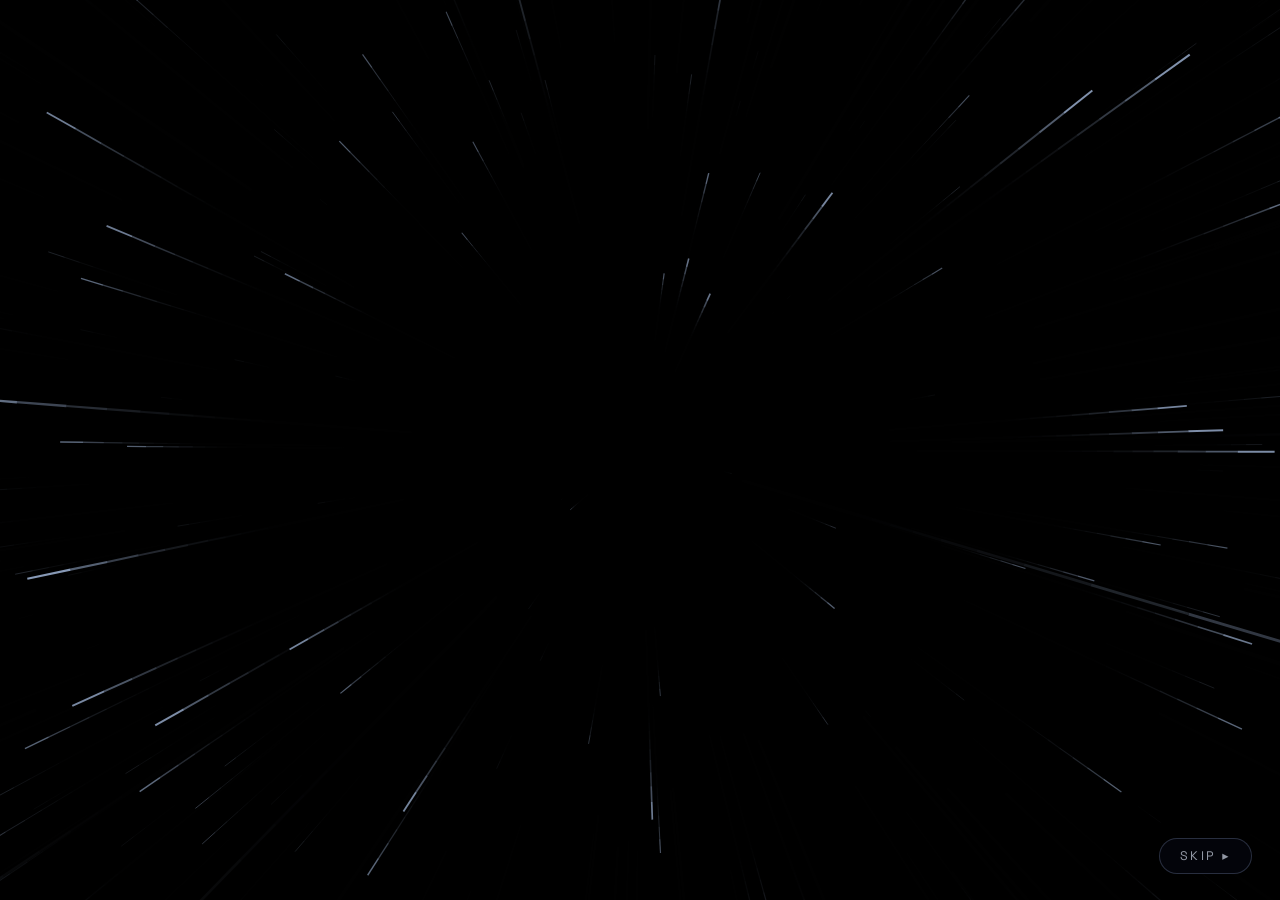
==== index.html @ 45597fb7 "Build Helix galaxy portfolio site The Galaxy home page with a skippable warp-in intro, a data-driven" ====
<!DOCTYPE html>
<html lang="en">
<head>
  <meta charset="UTF-8" />
  <meta name="viewport" content="width=device-width, initial-scale=1.0" />
  <title>HELIX — The Galaxy</title>
  <meta name="description" content="The creative galaxy of Helix — film, coding, fashion, painting and photography, explored as a journey through space." />

  <link rel="preconnect" href="https://fonts.googleapis.com" />
  <link rel="preconnect" href="https://fonts.gstatic.com" crossorigin />
  <link href="https://fonts.googleapis.com/css2?family=Cormorant+Garamond:wght@300;400&family=Space+Grotesk:wght@300;400;500&display=swap" rel="stylesheet" />

  <link rel="stylesheet" href="css/galaxy.css" />
  <link rel="stylesheet" href="css/intro.css" />
</head>
<body>

  <!-- ============ WARP-IN INTRO (plays every visit, skippable) ============ -->
  <div id="intro" class="intro">
    <canvas id="warp-canvas" class="warp-canvas"></canvas>
    <button id="skip-intro" class="skip-intro" type="button">Skip&nbsp;&#9656;</button>
  </div>

  <!-- ============ THE GALAXY ============ -->
  <main id="galaxy" class="galaxy" aria-hidden="true">
    <!-- animated starfield sits behind everything -->
    <canvas id="star-canvas" class="star-canvas"></canvas>

    <!-- live-viewer ships are drawn onto this layer -->
    <div id="ship-layer" class="ship-layer" aria-hidden="true"></div>

    <!-- the orbital system; planets are injected here by galaxy.js -->
    <div id="system" class="system">
      <div class="sun-glow"></div>
      <div class="helix" id="helix">
        <img src="images/helix-placeholder.svg" alt="Helix" class="helix-img" />
        <span class="helix-word">HELIX</span>
      </div>
      <!-- orbit rings + planets injected here -->
    </div>

    <!-- floating label shown when hovering a planet -->
    <div id="planet-label" class="planet-label" hidden>
      <span class="planet-label-name"></span>
      <span class="planet-label-tagline"></span>
    </div>

    <!-- The Hitchhiker's Guide entry point -->
    <a href="blog/index.html" class="guide-link" title="The Hitchhiker's Guide to the Galaxy">
      <span class="guide-icon" aria-hidden="true">&#128214;</span>
      <span class="guide-text">The Guide</span>
    </a>

    <!-- live viewer count -->
    <div class="presence-readout" id="presence-readout" title="Travellers exploring right now">
      <span class="presence-dot"></span>
      <span id="presence-count">1</span> exploring now
    </div>

    <header class="galaxy-intro-text">
      <h1>HELIX</h1>
      <p>A galaxy of creative endeavours. Choose a world to explore.</p>
    </header>
  </main>

  <!-- data + scripts (order matters: data first) -->
  <script src="data/planets.js"></script>
  <script src="js/stars.js"></script>
  <script src="js/galaxy.js"></script>
  <script src="js/intro.js"></script>

  <!-- Supabase client (used by presence.js if you add your keys) -->
  <script src="https://cdn.jsdelivr.net/npm/@supabase/supabase-js@2"></script>
  <script src="js/presence.js"></script>
</body>
</html>
---- css/galaxy.css ----
/* ===========================================================
   galaxy.css — The Galaxy main page
   Deep, cinematic space. Near-black with nebula depth.
   =========================================================== */

:root {
  --space-black: #05050f;
  --space-indigo: #0c0d24;
  --text-soft: #cfd6e6;
  --text-faint: #7a83a0;
  --font-display: "Cormorant Garamond", Georgia, serif;
  --font-ui: "Space Grotesk", system-ui, sans-serif;
}

* { box-sizing: border-box; }

html, body {
  margin: 0;
  padding: 0;
  height: 100%;
  background: var(--space-black);
  color: var(--text-soft);
  font-family: var(--font-ui);
  overflow: hidden;
}

/* ---------- The galaxy stage ---------- */
.galaxy {
  position: fixed;
  inset: 0;
  /* layered nebula clouds for depth */
  background:
    radial-gradient(ellipse 60% 50% at 25% 30%, rgba(91, 60, 160, 0.18), transparent 60%),
    radial-gradient(ellipse 50% 50% at 80% 70%, rgba(20, 110, 130, 0.16), transparent 60%),
    radial-gradient(ellipse 70% 60% at 60% 20%, rgba(120, 40, 90, 0.10), transparent 65%),
    var(--space-black);
  opacity: 0;
  transition: opacity 1.4s ease;
}
.galaxy.revealed { opacity: 1; }

/* starfield canvas */
.star-canvas,
.warp-canvas {
  position: absolute;
  inset: 0;
  width: 100%;
  height: 100%;
  display: block;
}

/* live-viewer ships layer */
.ship-layer {
  position: absolute;
  inset: 0;
  pointer-events: none;
  z-index: 3;
}

/* ---------- The orbital system ---------- */
.system {
  position: absolute;
  top: 50%;
  left: 50%;
  transform: translate(-50%, -50%);
  width: 0;
  height: 0;
  z-index: 2;
}

/* warm anchoring glow behind Helix — the "sun" */
.sun-glow {
  position: absolute;
  top: 50%;
  left: 50%;
  width: 520px;
  height: 520px;
  transform: translate(-50%, -50%);
  background: radial-gradient(circle, rgba(255, 196, 120, 0.16), rgba(255, 150, 90, 0.05) 40%, transparent 70%);
  border-radius: 50%;
  pointer-events: none;
  animation: sun-breathe 9s ease-in-out infinite;
}
@keyframes sun-breathe {
  0%, 100% { opacity: 0.7; transform: translate(-50%, -50%) scale(1); }
  50%      { opacity: 1;   transform: translate(-50%, -50%) scale(1.06); }
}

/* Helix focal point */
.helix {
  position: absolute;
  top: 50%;
  left: 50%;
  transform: translate(-50%, -50%);
  display: flex;
  flex-direction: column;
  align-items: center;
  z-index: 4;
}
.helix-img {
  width: 150px;
  height: 150px;
  filter: drop-shadow(0 0 22px rgba(120, 180, 255, 0.65));
  animation: helix-spin 26s linear infinite, helix-pulse 6s ease-in-out infinite;
}
@keyframes helix-spin  { to { transform: rotate(360deg); } }
@keyframes helix-pulse {
  0%, 100% { filter: drop-shadow(0 0 22px rgba(120, 180, 255, 0.55)); }
  50%      { filter: drop-shadow(0 0 38px rgba(150, 200, 255, 0.95)); }
}
.helix-word {
  margin-top: 14px;
  font-family: var(--font-display);
  font-size: 1.5rem;
  letter-spacing: 0.55em;
  text-indent: 0.55em; /* compensate letter-spacing for centring */
  color: #eaf1ff;
  text-shadow: 0 0 18px rgba(120, 180, 255, 0.55);
}

/* ---------- Orbit rings (injected by galaxy.js) ---------- */
.orbit {
  position: absolute;
  top: 50%;
  left: 50%;
  transform: translate(-50%, -50%);
  border: 1px solid rgba(150, 170, 220, 0.10);
  border-radius: 50%;
  pointer-events: none;
  box-shadow: 0 0 30px rgba(120, 150, 220, 0.04) inset;
}

/* a rotating arm that carries one planet around the centre */
.orbit-arm {
  position: absolute;
  top: 50%;
  left: 50%;
  transform-origin: 0 0;
  animation: orbit-rotate linear infinite;
}
@keyframes orbit-rotate { to { transform: rotate(360deg); } }

/* the planet body */
.planet {
  position: absolute;
  border-radius: 50%;
  cursor: pointer;
  transform: translate(-50%, -50%);
  /* counter-rotates so the planet itself doesn't visibly spin */
  animation: orbit-counter linear infinite;
  transition: filter 0.3s ease, transform 0.3s ease;
}
@keyframes orbit-counter { to { transform: translate(-50%, -50%) rotate(-360deg); } }

.planet::after { /* subtle surface sheen */
  content: "";
  position: absolute;
  inset: 0;
  border-radius: 50%;
  background: radial-gradient(circle at 30% 30%, rgba(255,255,255,0.45), transparent 55%);
}
.planet:hover { filter: brightness(1.35) saturate(1.2); }

/* ---------- Floating hover label ---------- */
.planet-label {
  position: fixed;
  z-index: 6;
  pointer-events: none;
  transform: translate(-50%, -140%);
  text-align: center;
  white-space: nowrap;
  padding: 6px 14px;
  border-radius: 10px;
  background: rgba(8, 10, 26, 0.72);
  border: 1px solid rgba(150, 170, 220, 0.18);
  backdrop-filter: blur(4px);
  animation: label-in 0.25s ease;
}
@keyframes label-in { from { opacity: 0; transform: translate(-50%, -120%); } }
.planet-label-name {
  display: block;
  font-family: var(--font-display);
  font-size: 1.3rem;
  letter-spacing: 0.12em;
  color: #fff;
}
.planet-label-tagline {
  display: block;
  font-size: 0.78rem;
  letter-spacing: 0.18em;
  text-transform: uppercase;
  color: var(--text-faint);
}

/* ---------- The Guide link ---------- */
.guide-link {
  position: fixed;
  right: 30px;
  bottom: 30px;
  z-index: 6;
  display: flex;
  align-items: center;
  gap: 10px;
  text-decoration: none;
  color: var(--text-soft);
  padding: 10px 16px;
  border-radius: 30px;
  border: 1px solid rgba(150, 170, 220, 0.18);
  background: rgba(8, 10, 26, 0.45);
  backdrop-filter: blur(4px);
  transition: border-color 0.3s ease, color 0.3s ease, transform 0.3s ease;
}
.guide-link:hover { border-color: rgba(150,190,255,0.6); color: #fff; transform: translateY(-2px); }
.guide-icon {
  font-size: 1.4rem;
  animation: guide-float 4s ease-in-out infinite;
  filter: drop-shadow(0 0 8px rgba(150, 190, 255, 0.6));
}
@keyframes guide-float { 0%,100% { transform: translateY(0); } 50% { transform: translateY(-5px); } }
.guide-text { font-size: 0.85rem; letter-spacing: 0.18em; text-transform: uppercase; }

/* ---------- Presence readout ---------- */
.presence-readout {
  position: fixed;
  left: 30px;
  bottom: 30px;
  z-index: 6;
  display: flex;
  align-items: center;
  gap: 8px;
  font-size: 0.75rem;
  letter-spacing: 0.14em;
  text-transform: uppercase;
  color: var(--text-faint);
}
.presence-dot {
  width: 8px; height: 8px;
  border-radius: 50%;
  background: #46e6a0;
  box-shadow: 0 0 10px #46e6a0;
  animation: pulse-dot 2s ease-in-out infinite;
}
@keyframes pulse-dot { 0%,100% { opacity: 1; } 50% { opacity: 0.35; } }

/* ---------- Title text ---------- */
.galaxy-intro-text {
  position: fixed;
  top: 38px;
  left: 50%;
  transform: translateX(-50%);
  text-align: center;
  z-index: 5;
  pointer-events: none;
}
.galaxy-intro-text h1 {
  margin: 0;
  font-family: var(--font-display);
  font-weight: 300;
  font-size: 1.1rem;
  letter-spacing: 0.7em;
  text-indent: 0.7em;
  color: rgba(234, 241, 255, 0.5);
}
.galaxy-intro-text p {
  margin: 8px 0 0;
  font-size: 0.78rem;
  letter-spacing: 0.16em;
  color: var(--text-faint);
}

/* ---------- A live-viewer ship ---------- */
.ship {
  position: absolute;
  width: 14px;
  height: 14px;
  margin: -7px 0 0 -7px;
  transition: left 2.4s linear, top 2.4s linear;
  will-change: left, top;
}
.ship svg { display: block; filter: drop-shadow(0 0 6px rgba(150, 200, 255, 0.8)); }
.ship-trail {
  position: absolute;
  width: 3px; height: 3px;
  border-radius: 50%;
  background: rgba(150, 200, 255, 0.5);
  pointer-events: none;
  animation: trail-fade 1.6s ease forwards;
}
@keyframes trail-fade { to { opacity: 0; transform: scale(0.2); } }

/* ---------- Smaller screens ---------- */
@media (max-width: 760px) {
  .helix-img { width: 110px; height: 110px; }
  .helix-word { font-size: 1.2rem; letter-spacing: 0.4em; text-indent: 0.4em; }
  .galaxy-intro-text p { display: none; }
  .guide-text { display: none; }
  /* galaxy.js scales orbits down on small screens via a CSS variable */
}

/* respect users who prefer less motion */
@media (prefers-reduced-motion: reduce) {
  .helix-img, .sun-glow, .orbit-arm, .planet, .guide-icon, .presence-dot { animation: none !important; }
}
---- css/intro.css ----
/* ===========================================================
   intro.css — The "warp-in" fly-through-space intro
   =========================================================== */

.intro {
  position: fixed;
  inset: 0;
  z-index: 50;
  background: #000;
  display: flex;
  align-items: center;
  justify-content: center;
  transition: opacity 1.1s ease;
}
.intro.done {
  opacity: 0;
  pointer-events: none;
}

.warp-canvas {
  position: absolute;
  inset: 0;
  width: 100%;
  height: 100%;
  display: block;
}

.skip-intro {
  position: absolute;
  right: 28px;
  bottom: 26px;
  z-index: 51;
  font-family: "Space Grotesk", system-ui, sans-serif;
  font-size: 0.78rem;
  letter-spacing: 0.2em;
  text-transform: uppercase;
  color: rgba(207, 214, 230, 0.7);
  background: rgba(8, 10, 26, 0.4);
  border: 1px solid rgba(150, 170, 220, 0.25);
  border-radius: 24px;
  padding: 9px 20px;
  cursor: pointer;
  transition: color 0.25s ease, border-color 0.25s ease;
}
.skip-intro:hover {
  color: #fff;
  border-color: rgba(150, 190, 255, 0.7);
}

@media (prefers-reduced-motion: reduce) {
  /* intro.js detects this and shortens the sequence dramatically */
}
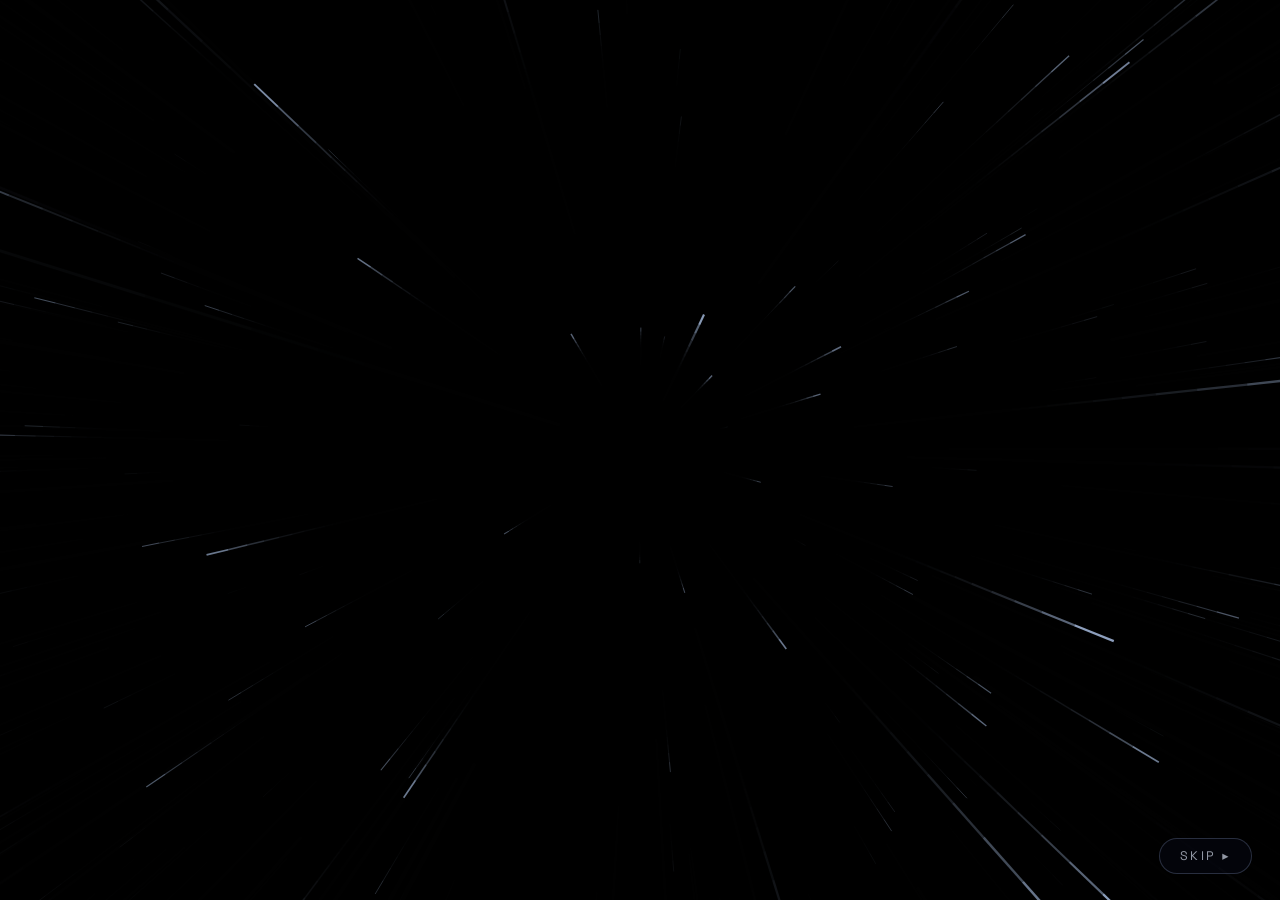
==== commit 43ad09ee: "feat: add hidden constellation gateway to /admin Five ordinary-looking background stars are secretly" ====
--- a/index.html
+++ b/index.html
@@ -28,6 +28,9 @@
 
     <!-- live-viewer ships are drawn onto this layer -->
     <div id="ship-layer" class="ship-layer" aria-hidden="true"></div>
+
+    <!-- a few of these background "stars" are secretly clickable -->
+    <div id="secret-layer" class="secret-layer" aria-hidden="true"></div>
 
     <!-- the orbital system; planets are injected here by galaxy.js -->
     <div id="system" class="system">
@@ -68,6 +71,7 @@
   <script src="js/stars.js"></script>
   <script src="js/galaxy.js"></script>
   <script src="js/intro.js"></script>
+  <script src="js/secret.js"></script>
 
   <!-- Supabase client (used by presence.js if you add your keys) -->
   <script src="https://cdn.jsdelivr.net/npm/@supabase/supabase-js@2"></script>
--- a/css/galaxy.css
+++ b/css/galaxy.css
@@ -55,6 +55,60 @@
   inset: 0;
   pointer-events: none;
   z-index: 3;
+}
+
+/* ---------- Secret constellation stars (see js/secret.js) ---------- */
+.secret-layer {
+  position: absolute;
+  inset: 0;
+  pointer-events: none;
+  z-index: 1;
+}
+.secret-star {
+  position: absolute;
+  width: 16px;
+  height: 16px;
+  margin: -8px 0 0 -8px;
+  padding: 0;
+  border: none;
+  background: transparent;
+  cursor: default;
+  pointer-events: auto;
+  -webkit-tap-highlight-color: transparent;
+}
+.secret-star::before {
+  content: "";
+  position: absolute;
+  top: 50%;
+  left: 50%;
+  width: 2px;
+  height: 2px;
+  border-radius: 50%;
+  transform: translate(-50%, -50%);
+  background: rgba(222, 232, 255, 0.85);
+  box-shadow: 0 0 4px rgba(200, 220, 255, 0.7);
+  animation: secret-twinkle 3.4s ease-in-out infinite;
+  animation-delay: var(--twinkle-delay, 0s);
+}
+@keyframes secret-twinkle {
+  0%, 100% { opacity: 0.45; }
+  50%      { opacity: 1; }
+}
+
+/* the constellation reveal, drawn once the secret order is completed */
+.constellation-svg {
+  position: fixed;
+  inset: 0;
+  z-index: 40;
+  pointer-events: none;
+}
+.constellation-line {
+  stroke: rgba(150, 200, 255, 0.9);
+  stroke-width: 1.5;
+  filter: drop-shadow(0 0 6px rgba(150, 200, 255, 0.9));
+}
+@keyframes constellation-draw {
+  to { stroke-dashoffset: 0; }
 }
 
 /* ---------- The orbital system ---------- */
@@ -299,5 +353,5 @@
 
 /* respect users who prefer less motion */
 @media (prefers-reduced-motion: reduce) {
-  .helix-img, .sun-glow, .orbit-arm, .planet, .guide-icon, .presence-dot { animation: none !important; }
-}
+  .helix-img, .sun-glow, .orbit-arm, .planet, .guide-icon, .presence-dot, .secret-star::before { animation: none !important; }
+}
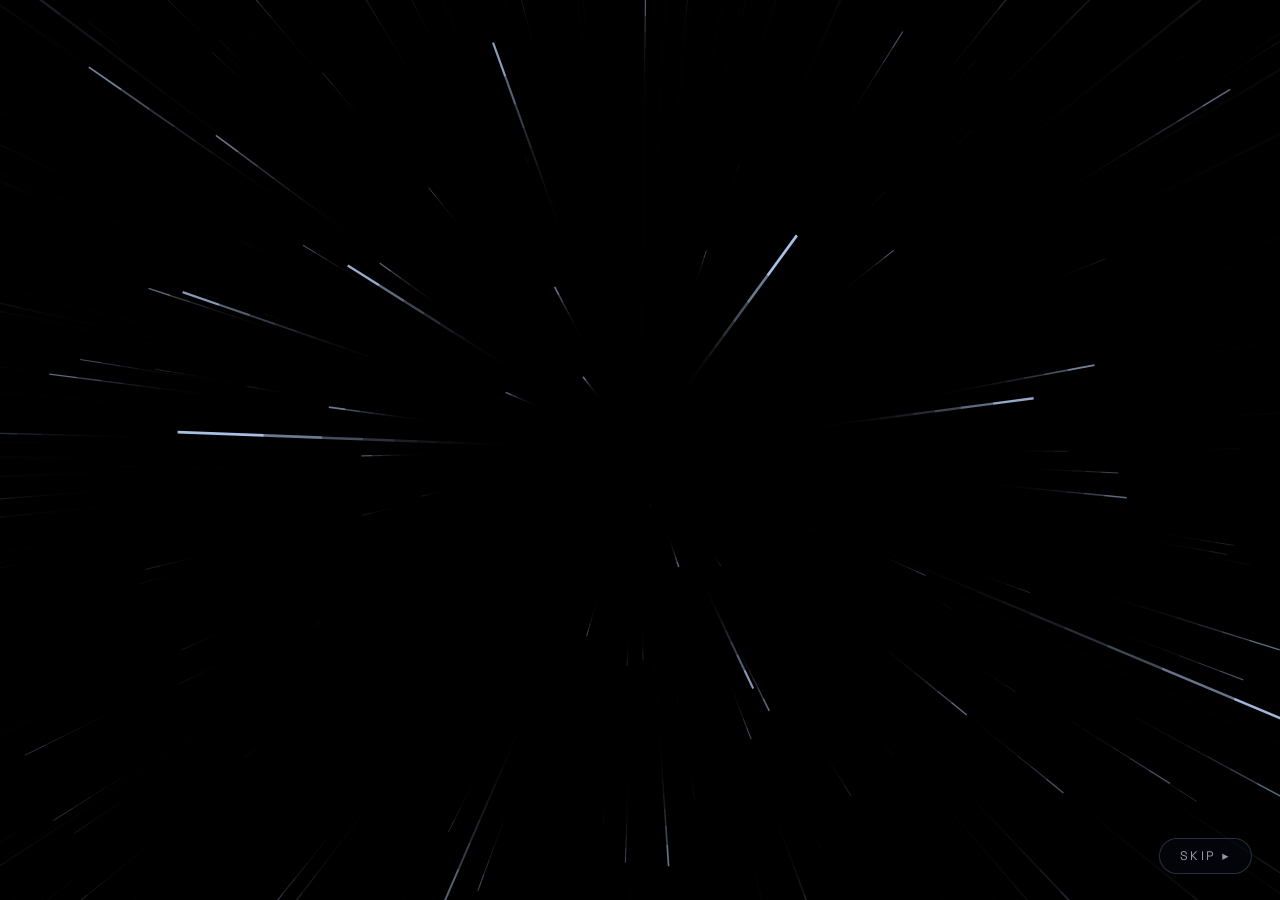
==== commit e0e7574a: "redesign: vast nebula galaxy, wormhole travel, five themed worlds The galaxy loses its orbit-ring so" ====
--- a/index.html
+++ b/index.html
@@ -3,8 +3,10 @@
 <head>
   <meta charset="UTF-8" />
   <meta name="viewport" content="width=device-width, initial-scale=1.0" />
+  <meta name="theme-color" content="#05050f" />
   <title>HELIX — The Galaxy</title>
   <meta name="description" content="The creative galaxy of Helix — film, coding, fashion, painting and photography, explored as a journey through space." />
+  <link rel="icon" href="images/helix-placeholder.svg" type="image/svg+xml" />
 
   <link rel="preconnect" href="https://fonts.googleapis.com" />
   <link rel="preconnect" href="https://fonts.gstatic.com" crossorigin />
@@ -15,7 +17,7 @@
 </head>
 <body>
 
-  <!-- ============ WARP-IN INTRO (plays every visit, skippable) ============ -->
+  <!-- ============ WARP-IN INTRO (full on arrival, quick on returns) ============ -->
   <div id="intro" class="intro">
     <canvas id="warp-canvas" class="warp-canvas"></canvas>
     <button id="skip-intro" class="skip-intro" type="button">Skip&nbsp;&#9656;</button>
@@ -32,25 +34,25 @@
     <!-- a few of these background "stars" are secretly clickable -->
     <div id="secret-layer" class="secret-layer" aria-hidden="true"></div>
 
-    <!-- the orbital system; planets are injected here by galaxy.js -->
-    <div id="system" class="system">
-      <div class="sun-glow"></div>
-      <div class="helix" id="helix">
-        <img src="images/helix-placeholder.svg" alt="Helix" class="helix-img" />
-        <span class="helix-word">HELIX</span>
-      </div>
-      <!-- orbit rings + planets injected here -->
-    </div>
+    <!-- the nebula worlds; injected here by galaxy.js -->
+    <div id="nebula-layer" class="nebula-layer"></div>
 
-    <!-- floating label shown when hovering a planet -->
-    <div id="planet-label" class="planet-label" hidden>
-      <span class="planet-label-name"></span>
-      <span class="planet-label-tagline"></span>
+    <!-- Helix, the galaxy's anchor -->
+    <div class="helix" id="helix">
+      <img src="images/helix-placeholder.svg" alt="Helix" class="helix-img" />
+      <span class="helix-word">HELIX</span>
     </div>
 
     <!-- The Hitchhiker's Guide entry point -->
     <a href="blog/index.html" class="guide-link" title="The Hitchhiker's Guide to the Galaxy">
-      <span class="guide-icon" aria-hidden="true">&#128214;</span>
+      <span class="guide-icon" aria-hidden="true">
+        <svg viewBox="0 0 24 24" fill="none" stroke="currentColor" stroke-width="1.4" stroke-linecap="round" stroke-linejoin="round" xmlns="http://www.w3.org/2000/svg">
+          <!-- an open journal with a guiding star -->
+          <path d="M12 6.5 C 10 4.8, 6.5 4.6, 4 5.6 L 4 18.4 C 6.5 17.4, 10 17.6, 12 19.2 C 14 17.6, 17.5 17.4, 20 18.4 L 20 5.6 C 17.5 4.6, 14 4.8, 12 6.5 Z" />
+          <line x1="12" y1="6.5" x2="12" y2="19.2" />
+          <path d="M16 8.6 l0.55 1.15 1.25 0.16 -0.92 0.87 0.24 1.24 -1.12 -0.6 -1.12 0.6 0.24 -1.24 -0.92 -0.87 1.25 -0.16 Z" fill="currentColor" stroke="none" />
+        </svg>
+      </span>
       <span class="guide-text">The Guide</span>
     </a>
 
@@ -66,15 +68,14 @@
     </header>
   </main>
 
-  <!-- data + scripts (order matters: data first) -->
-  <script src="data/planets.js"></script>
-  <script src="js/stars.js"></script>
-  <script src="js/galaxy.js"></script>
-  <script src="js/intro.js"></script>
-  <script src="js/secret.js"></script>
-
-  <!-- Supabase client (used by presence.js if you add your keys) -->
-  <script src="https://cdn.jsdelivr.net/npm/@supabase/supabase-js@2"></script>
-  <script src="js/presence.js"></script>
+  <!-- data + scripts (deferred; order matters: data first) -->
+  <script src="data/planets.js" defer></script>
+  <script src="js/stars.js" defer></script>
+  <script src="js/galaxy.js" defer></script>
+  <script src="js/intro.js" defer></script>
+  <script src="js/secret.js" defer></script>
+  <!-- presence.js loads the Supabase library by itself, and only
+       once real keys have been added (demo mode needs nothing) -->
+  <script src="js/presence.js" defer></script>
 </body>
 </html>
--- a/css/galaxy.css
+++ b/css/galaxy.css
@@ -1,6 +1,6 @@
 /* ===========================================================
    galaxy.css — The Galaxy main page
-   Deep, cinematic space. Near-black with nebula depth.
+   A vast, calm nebula-scape. Deep space with slow cosmic drift.
    =========================================================== */
 
 :root {
@@ -28,17 +28,50 @@
 .galaxy {
   position: fixed;
   inset: 0;
-  /* layered nebula clouds for depth */
+  /* deep-space base: faint milky-way band + ambient colour depth */
   background:
-    radial-gradient(ellipse 60% 50% at 25% 30%, rgba(91, 60, 160, 0.18), transparent 60%),
-    radial-gradient(ellipse 50% 50% at 80% 70%, rgba(20, 110, 130, 0.16), transparent 60%),
-    radial-gradient(ellipse 70% 60% at 60% 20%, rgba(120, 40, 90, 0.10), transparent 65%),
+    linear-gradient(115deg, transparent 38%, rgba(150, 160, 220, 0.045) 47%, rgba(190, 200, 240, 0.07) 50%, rgba(150, 160, 220, 0.045) 53%, transparent 62%),
+    radial-gradient(ellipse 70% 60% at 30% 25%, rgba(80, 55, 150, 0.13), transparent 60%),
+    radial-gradient(ellipse 60% 55% at 78% 72%, rgba(20, 100, 125, 0.11), transparent 60%),
     var(--space-black);
   opacity: 0;
   transition: opacity 1.4s ease;
 }
 .galaxy.revealed { opacity: 1; }
 
+/* two huge, ultra-soft ambient clouds that drift on their own,
+   so deep space never feels frozen */
+.galaxy::before,
+.galaxy::after {
+  content: "";
+  position: absolute;
+  width: 90vmax;
+  height: 90vmax;
+  border-radius: 50%;
+  pointer-events: none;
+  will-change: transform;
+}
+.galaxy::before {
+  top: -30vmax;
+  left: -20vmax;
+  background: radial-gradient(circle, rgba(110, 70, 190, 0.10), transparent 60%);
+  animation: ambient-drift-a 120s ease-in-out infinite alternate;
+}
+.galaxy::after {
+  bottom: -35vmax;
+  right: -25vmax;
+  background: radial-gradient(circle, rgba(30, 120, 150, 0.09), transparent 60%);
+  animation: ambient-drift-b 150s ease-in-out infinite alternate;
+}
+@keyframes ambient-drift-a {
+  from { transform: translate(0, 0) scale(1); }
+  to   { transform: translate(8vmax, 5vmax) scale(1.12); }
+}
+@keyframes ambient-drift-b {
+  from { transform: translate(0, 0) scale(1.08); }
+  to   { transform: translate(-7vmax, -4vmax) scale(1); }
+}
+
 /* starfield canvas */
 .star-canvas,
 .warp-canvas {
@@ -62,7 +95,7 @@
   position: absolute;
   inset: 0;
   pointer-events: none;
-  z-index: 1;
+  z-index: 5;
 }
 .secret-star {
   position: absolute;
@@ -105,57 +138,170 @@
 .constellation-line {
   stroke: rgba(150, 200, 255, 0.9);
   stroke-width: 1.5;
+  fill: none;
   filter: drop-shadow(0 0 6px rgba(150, 200, 255, 0.9));
+}
+.constellation-fuller {
+  stroke-width: 1;
+  opacity: 0.65;
 }
 @keyframes constellation-draw {
   to { stroke-dashoffset: 0; }
 }
 
-/* ---------- The orbital system ---------- */
-.system {
+/* ---------- Nebula worlds (built by galaxy.js) ---------- */
+.nebula-layer {
+  position: absolute;
+  inset: 0;
+  z-index: 2;
+}
+.nebula {
+  position: absolute;
+  transform: translate(-50%, -50%);
+  animation: nebula-drift 30s ease-in-out infinite alternate;
+  animation-delay: var(--drift-delay, 0s);
+}
+@keyframes nebula-drift {
+  from { margin-top: 0; }
+  to   { margin-top: 2.2vmin; }
+}
+
+/* the soft coloured cloud */
+.nebula-cloud {
   position: absolute;
   top: 50%;
   left: 50%;
-  transform: translate(-50%, -50%);
-  width: 0;
-  height: 0;
-  z-index: 2;
-}
-
-/* warm anchoring glow behind Helix — the "sun" */
-.sun-glow {
+  width: var(--size);
+  height: calc(var(--size) * 0.82);
+  transform: translate(-50%, -50%);
+  pointer-events: none;
+  background:
+    radial-gradient(ellipse 60% 50% at 42% 46%, color-mix(in srgb, var(--color) 42%, transparent), transparent 70%),
+    radial-gradient(ellipse 45% 60% at 62% 58%, color-mix(in srgb, var(--color) 26%, transparent), transparent 70%),
+    radial-gradient(ellipse 70% 45% at 50% 40%, color-mix(in srgb, var(--color) 14%, transparent), transparent 75%);
+  filter: blur(14px);
+  mix-blend-mode: screen;
+  animation: nebula-breathe 24s ease-in-out infinite alternate;
+  animation-delay: var(--drift-delay, 0s);
+  will-change: transform, opacity;
+}
+@keyframes nebula-breathe {
+  from { transform: translate(-50%, -50%) scale(1);    opacity: 0.85; }
+  to   { transform: translate(-50%, -50%) scale(1.09); opacity: 1; }
+}
+
+/* the bright core — the click target */
+.nebula-core {
+  position: relative;
+  display: block;
+  width: 46px;
+  height: 46px;
+  padding: 0;
+  margin: -23px;
+  border: none;
+  border-radius: 50%;
+  background: transparent;
+  cursor: pointer;
+  -webkit-tap-highlight-color: transparent;
+}
+.nebula-core::before {
+  content: "";
   position: absolute;
   top: 50%;
   left: 50%;
-  width: 520px;
-  height: 520px;
-  transform: translate(-50%, -50%);
-  background: radial-gradient(circle, rgba(255, 196, 120, 0.16), rgba(255, 150, 90, 0.05) 40%, transparent 70%);
-  border-radius: 50%;
-  pointer-events: none;
-  animation: sun-breathe 9s ease-in-out infinite;
-}
-@keyframes sun-breathe {
-  0%, 100% { opacity: 0.7; transform: translate(-50%, -50%) scale(1); }
-  50%      { opacity: 1;   transform: translate(-50%, -50%) scale(1.06); }
-}
-
-/* Helix focal point */
+  width: 10px;
+  height: 10px;
+  border-radius: 50%;
+  transform: translate(-50%, -50%);
+  background: radial-gradient(circle at 40% 40%, #fff, color-mix(in srgb, var(--color) 80%, #fff));
+  box-shadow:
+    0 0 12px var(--color),
+    0 0 34px color-mix(in srgb, var(--color) 65%, transparent),
+    0 0 70px color-mix(in srgb, var(--color) 35%, transparent);
+  transition: transform 0.4s ease, box-shadow 0.4s ease;
+}
+.nebula:hover .nebula-core::before,
+.nebula-core:focus-visible::before {
+  transform: translate(-50%, -50%) scale(1.5);
+  box-shadow:
+    0 0 16px var(--color),
+    0 0 46px color-mix(in srgb, var(--color) 80%, transparent),
+    0 0 100px color-mix(in srgb, var(--color) 45%, transparent);
+}
+.nebula-core:focus { outline: none; }
+
+/* name always visible; tagline appears on hover/focus */
+.nebula-label {
+  position: absolute;
+  top: 26px;
+  left: 50%;
+  transform: translateX(-50%);
+  text-align: center;
+  pointer-events: none;
+  white-space: nowrap;
+}
+.nebula-name {
+  display: block;
+  font-family: var(--font-display);
+  font-size: 1.15rem;
+  letter-spacing: 0.28em;
+  text-indent: 0.28em;
+  text-transform: uppercase;
+  color: rgba(234, 241, 255, 0.72);
+  text-shadow: 0 0 12px color-mix(in srgb, var(--color) 60%, transparent);
+  transition: color 0.4s ease;
+}
+.nebula:hover .nebula-name { color: #fff; }
+.nebula-tagline {
+  display: block;
+  margin-top: 3px;
+  font-size: 0.68rem;
+  letter-spacing: 0.22em;
+  text-transform: uppercase;
+  color: var(--text-faint);
+  opacity: 0;
+  transform: translateY(-4px);
+  transition: opacity 0.4s ease, transform 0.4s ease;
+}
+.nebula:hover .nebula-tagline,
+.nebula-core:focus-visible ~ .nebula-label .nebula-tagline {
+  opacity: 1;
+  transform: translateY(0);
+}
+
+/* ---------- Helix focal point ---------- */
 .helix {
   position: absolute;
-  top: 50%;
+  top: 46%;
   left: 50%;
   transform: translate(-50%, -50%);
   display: flex;
   flex-direction: column;
   align-items: center;
   z-index: 4;
+  pointer-events: none;
+}
+.helix::before { /* soft anchoring halo behind Helix */
+  content: "";
+  position: absolute;
+  top: 40%;
+  left: 50%;
+  width: 46vmin;
+  height: 46vmin;
+  transform: translate(-50%, -50%);
+  background: radial-gradient(circle, rgba(140, 170, 255, 0.10), transparent 65%);
+  border-radius: 50%;
+  animation: helix-halo 12s ease-in-out infinite alternate;
+}
+@keyframes helix-halo {
+  from { opacity: 0.7; transform: translate(-50%, -50%) scale(1); }
+  to   { opacity: 1;   transform: translate(-50%, -50%) scale(1.08); }
 }
 .helix-img {
-  width: 150px;
-  height: 150px;
+  width: 120px;
+  height: 120px;
   filter: drop-shadow(0 0 22px rgba(120, 180, 255, 0.65));
-  animation: helix-spin 26s linear infinite, helix-pulse 6s ease-in-out infinite;
+  animation: helix-spin 40s linear infinite, helix-pulse 8s ease-in-out infinite;
 }
 @keyframes helix-spin  { to { transform: rotate(360deg); } }
 @keyframes helix-pulse {
@@ -163,87 +309,13 @@
   50%      { filter: drop-shadow(0 0 38px rgba(150, 200, 255, 0.95)); }
 }
 .helix-word {
-  margin-top: 14px;
+  margin-top: 12px;
   font-family: var(--font-display);
-  font-size: 1.5rem;
+  font-size: 1.35rem;
   letter-spacing: 0.55em;
   text-indent: 0.55em; /* compensate letter-spacing for centring */
   color: #eaf1ff;
   text-shadow: 0 0 18px rgba(120, 180, 255, 0.55);
-}
-
-/* ---------- Orbit rings (injected by galaxy.js) ---------- */
-.orbit {
-  position: absolute;
-  top: 50%;
-  left: 50%;
-  transform: translate(-50%, -50%);
-  border: 1px solid rgba(150, 170, 220, 0.10);
-  border-radius: 50%;
-  pointer-events: none;
-  box-shadow: 0 0 30px rgba(120, 150, 220, 0.04) inset;
-}
-
-/* a rotating arm that carries one planet around the centre */
-.orbit-arm {
-  position: absolute;
-  top: 50%;
-  left: 50%;
-  transform-origin: 0 0;
-  animation: orbit-rotate linear infinite;
-}
-@keyframes orbit-rotate { to { transform: rotate(360deg); } }
-
-/* the planet body */
-.planet {
-  position: absolute;
-  border-radius: 50%;
-  cursor: pointer;
-  transform: translate(-50%, -50%);
-  /* counter-rotates so the planet itself doesn't visibly spin */
-  animation: orbit-counter linear infinite;
-  transition: filter 0.3s ease, transform 0.3s ease;
-}
-@keyframes orbit-counter { to { transform: translate(-50%, -50%) rotate(-360deg); } }
-
-.planet::after { /* subtle surface sheen */
-  content: "";
-  position: absolute;
-  inset: 0;
-  border-radius: 50%;
-  background: radial-gradient(circle at 30% 30%, rgba(255,255,255,0.45), transparent 55%);
-}
-.planet:hover { filter: brightness(1.35) saturate(1.2); }
-
-/* ---------- Floating hover label ---------- */
-.planet-label {
-  position: fixed;
-  z-index: 6;
-  pointer-events: none;
-  transform: translate(-50%, -140%);
-  text-align: center;
-  white-space: nowrap;
-  padding: 6px 14px;
-  border-radius: 10px;
-  background: rgba(8, 10, 26, 0.72);
-  border: 1px solid rgba(150, 170, 220, 0.18);
-  backdrop-filter: blur(4px);
-  animation: label-in 0.25s ease;
-}
-@keyframes label-in { from { opacity: 0; transform: translate(-50%, -120%); } }
-.planet-label-name {
-  display: block;
-  font-family: var(--font-display);
-  font-size: 1.3rem;
-  letter-spacing: 0.12em;
-  color: #fff;
-}
-.planet-label-tagline {
-  display: block;
-  font-size: 0.78rem;
-  letter-spacing: 0.18em;
-  text-transform: uppercase;
-  color: var(--text-faint);
 }
 
 /* ---------- The Guide link ---------- */
@@ -264,13 +336,15 @@
   backdrop-filter: blur(4px);
   transition: border-color 0.3s ease, color 0.3s ease, transform 0.3s ease;
 }
-.guide-link:hover { border-color: rgba(150,190,255,0.6); color: #fff; transform: translateY(-2px); }
+.guide-link:hover { border-color: rgba(150, 190, 255, 0.6); color: #fff; transform: translateY(-2px); }
 .guide-icon {
-  font-size: 1.4rem;
+  width: 22px;
+  height: 22px;
   animation: guide-float 4s ease-in-out infinite;
   filter: drop-shadow(0 0 8px rgba(150, 190, 255, 0.6));
 }
-@keyframes guide-float { 0%,100% { transform: translateY(0); } 50% { transform: translateY(-5px); } }
+.guide-icon svg { display: block; width: 100%; height: 100%; }
+@keyframes guide-float { 0%, 100% { transform: translateY(0); } 50% { transform: translateY(-5px); } }
 .guide-text { font-size: 0.85rem; letter-spacing: 0.18em; text-transform: uppercase; }
 
 /* ---------- Presence readout ---------- */
@@ -294,7 +368,7 @@
   box-shadow: 0 0 10px #46e6a0;
   animation: pulse-dot 2s ease-in-out infinite;
 }
-@keyframes pulse-dot { 0%,100% { opacity: 1; } 50% { opacity: 0.35; } }
+@keyframes pulse-dot { 0%, 100% { opacity: 1; } 50% { opacity: 0.35; } }
 
 /* ---------- Title text ---------- */
 .galaxy-intro-text {
@@ -325,33 +399,50 @@
 /* ---------- A live-viewer ship ---------- */
 .ship {
   position: absolute;
-  width: 14px;
-  height: 14px;
-  margin: -7px 0 0 -7px;
-  transition: left 2.4s linear, top 2.4s linear;
+  width: 26px;
+  height: 26px;
+  margin: -13px 0 0 -13px;
+  transition: left 9s linear, top 9s linear, opacity 0.6s ease;
   will-change: left, top;
 }
-.ship svg { display: block; filter: drop-shadow(0 0 6px rgba(150, 200, 255, 0.8)); }
-.ship-trail {
-  position: absolute;
-  width: 3px; height: 3px;
-  border-radius: 50%;
-  background: rgba(150, 200, 255, 0.5);
-  pointer-events: none;
-  animation: trail-fade 1.6s ease forwards;
-}
-@keyframes trail-fade { to { opacity: 0; transform: scale(0.2); } }
+.ship svg {
+  display: block;
+  width: 100%;
+  height: 100%;
+  filter: drop-shadow(0 0 5px rgba(150, 200, 255, 0.55));
+}
+.ship .engine {
+  animation: engine-glow 1.6s ease-in-out infinite;
+  transform-origin: center;
+}
+@keyframes engine-glow {
+  0%, 100% { opacity: 0.5; }
+  50%      { opacity: 1; }
+}
+
+/* ---------- The wormhole overlay (created by galaxy.js) ---------- */
+.wormhole-canvas {
+  position: fixed;
+  inset: 0;
+  z-index: 60;
+  pointer-events: none;
+}
 
 /* ---------- Smaller screens ---------- */
 @media (max-width: 760px) {
-  .helix-img { width: 110px; height: 110px; }
-  .helix-word { font-size: 1.2rem; letter-spacing: 0.4em; text-indent: 0.4em; }
+  .helix-img { width: 90px; height: 90px; }
+  .helix-word { font-size: 1.1rem; letter-spacing: 0.4em; text-indent: 0.4em; }
   .galaxy-intro-text p { display: none; }
   .guide-text { display: none; }
-  /* galaxy.js scales orbits down on small screens via a CSS variable */
+  .nebula-name { font-size: 0.95rem; }
+  .nebula-tagline { display: none; }
+  /* larger tap target on touch screens */
+  .nebula-core { width: 60px; height: 60px; margin: -30px; }
 }
 
 /* respect users who prefer less motion */
 @media (prefers-reduced-motion: reduce) {
-  .helix-img, .sun-glow, .orbit-arm, .planet, .guide-icon, .presence-dot, .secret-star::before { animation: none !important; }
-}
+  .helix-img, .helix::before, .galaxy::before, .galaxy::after,
+  .nebula, .nebula-cloud, .guide-icon, .presence-dot,
+  .secret-star::before, .ship .engine { animation: none !important; }
+}
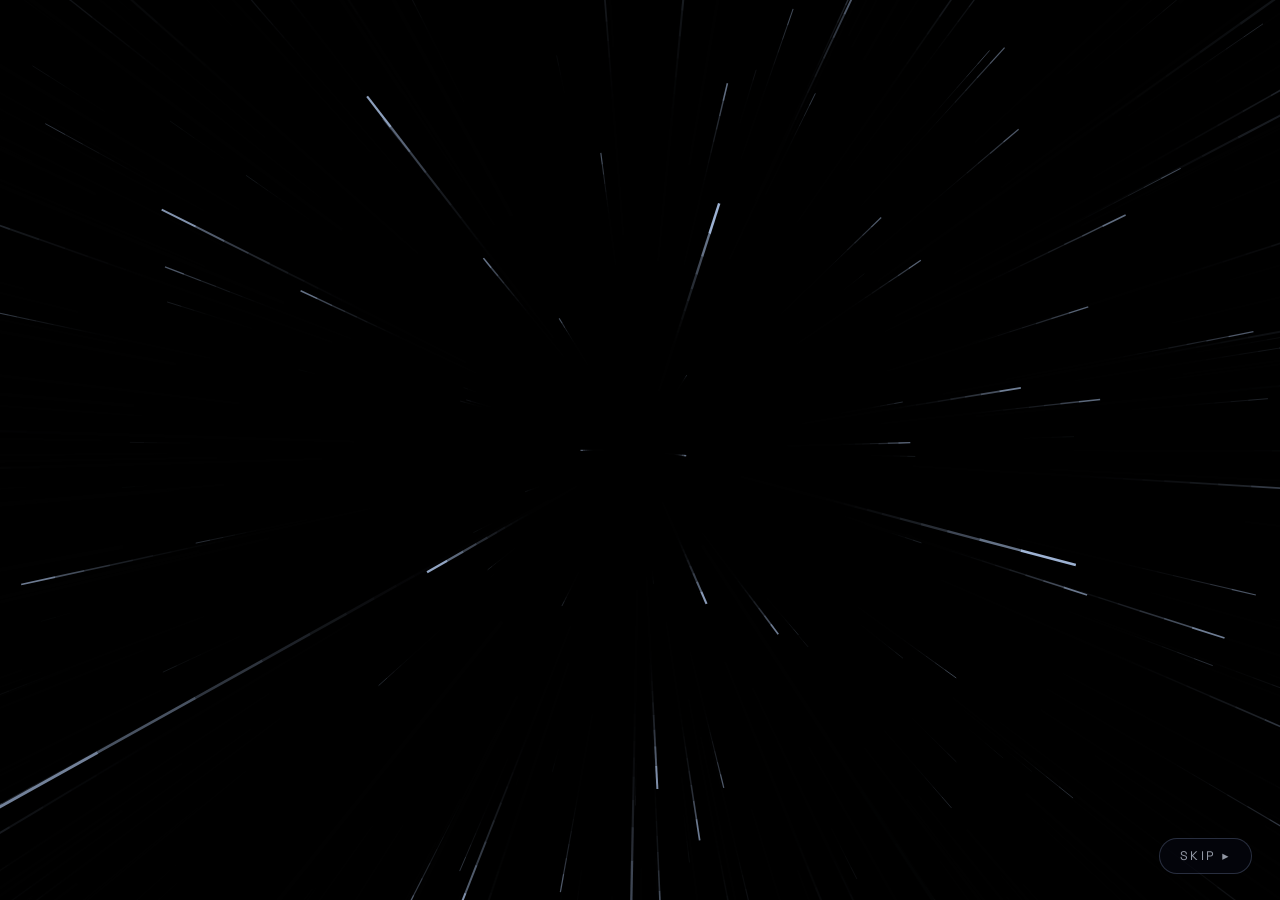
==== commit 858a1325: "restyle: strip the cute, add edge across the site Removes the HELIX banner from the galaxy and sharp" ====
--- a/index.html
+++ b/index.html
@@ -61,11 +61,6 @@
       <span class="presence-dot"></span>
       <span id="presence-count">1</span> exploring now
     </div>
-
-    <header class="galaxy-intro-text">
-      <h1>HELIX</h1>
-      <p>A galaxy of creative endeavours. Choose a world to explore.</p>
-    </header>
   </main>
 
   <!-- data + scripts (deferred; order matters: data first) -->
--- a/css/galaxy.css
+++ b/css/galaxy.css
@@ -242,12 +242,13 @@
 }
 .nebula-name {
   display: block;
-  font-family: var(--font-display);
-  font-size: 1.15rem;
-  letter-spacing: 0.28em;
-  text-indent: 0.28em;
+  font-family: var(--font-ui);
+  font-weight: 300;
+  font-size: 0.82rem;
+  letter-spacing: 0.42em;
+  text-indent: 0.42em;
   text-transform: uppercase;
-  color: rgba(234, 241, 255, 0.72);
+  color: rgba(234, 241, 255, 0.66);
   text-shadow: 0 0 12px color-mix(in srgb, var(--color) 60%, transparent);
   transition: color 0.4s ease;
 }
@@ -330,7 +331,7 @@
   text-decoration: none;
   color: var(--text-soft);
   padding: 10px 16px;
-  border-radius: 30px;
+  border-radius: 3px;
   border: 1px solid rgba(150, 170, 220, 0.18);
   background: rgba(8, 10, 26, 0.45);
   backdrop-filter: blur(4px);
@@ -370,38 +371,13 @@
 }
 @keyframes pulse-dot { 0%, 100% { opacity: 1; } 50% { opacity: 0.35; } }
 
-/* ---------- Title text ---------- */
-.galaxy-intro-text {
-  position: fixed;
-  top: 38px;
-  left: 50%;
-  transform: translateX(-50%);
-  text-align: center;
-  z-index: 5;
-  pointer-events: none;
-}
-.galaxy-intro-text h1 {
-  margin: 0;
-  font-family: var(--font-display);
-  font-weight: 300;
-  font-size: 1.1rem;
-  letter-spacing: 0.7em;
-  text-indent: 0.7em;
-  color: rgba(234, 241, 255, 0.5);
-}
-.galaxy-intro-text p {
-  margin: 8px 0 0;
-  font-size: 0.78rem;
-  letter-spacing: 0.16em;
-  color: var(--text-faint);
-}
-
-/* ---------- A live-viewer ship ---------- */
+/* ---------- A live-viewer ship: a distant, sleek dart ---------- */
 .ship {
   position: absolute;
-  width: 26px;
-  height: 26px;
-  margin: -13px 0 0 -13px;
+  width: 30px;
+  height: 30px;
+  margin: -15px 0 0 -15px;
+  opacity: 0.75;
   transition: left 9s linear, top 9s linear, opacity 0.6s ease;
   will-change: left, top;
 }
@@ -409,15 +385,15 @@
   display: block;
   width: 100%;
   height: 100%;
-  filter: drop-shadow(0 0 5px rgba(150, 200, 255, 0.55));
+  filter: drop-shadow(0 0 3px rgba(170, 200, 240, 0.4));
 }
 .ship .engine {
-  animation: engine-glow 1.6s ease-in-out infinite;
+  animation: engine-glow 2.4s ease-in-out infinite;
   transform-origin: center;
 }
 @keyframes engine-glow {
-  0%, 100% { opacity: 0.5; }
-  50%      { opacity: 1; }
+  0%, 100% { opacity: 0.35; }
+  50%      { opacity: 0.9; }
 }
 
 /* ---------- The wormhole overlay (created by galaxy.js) ---------- */
@@ -432,7 +408,6 @@
 @media (max-width: 760px) {
   .helix-img { width: 90px; height: 90px; }
   .helix-word { font-size: 1.1rem; letter-spacing: 0.4em; text-indent: 0.4em; }
-  .galaxy-intro-text p { display: none; }
   .guide-text { display: none; }
   .nebula-name { font-size: 0.95rem; }
   .nebula-tagline { display: none; }
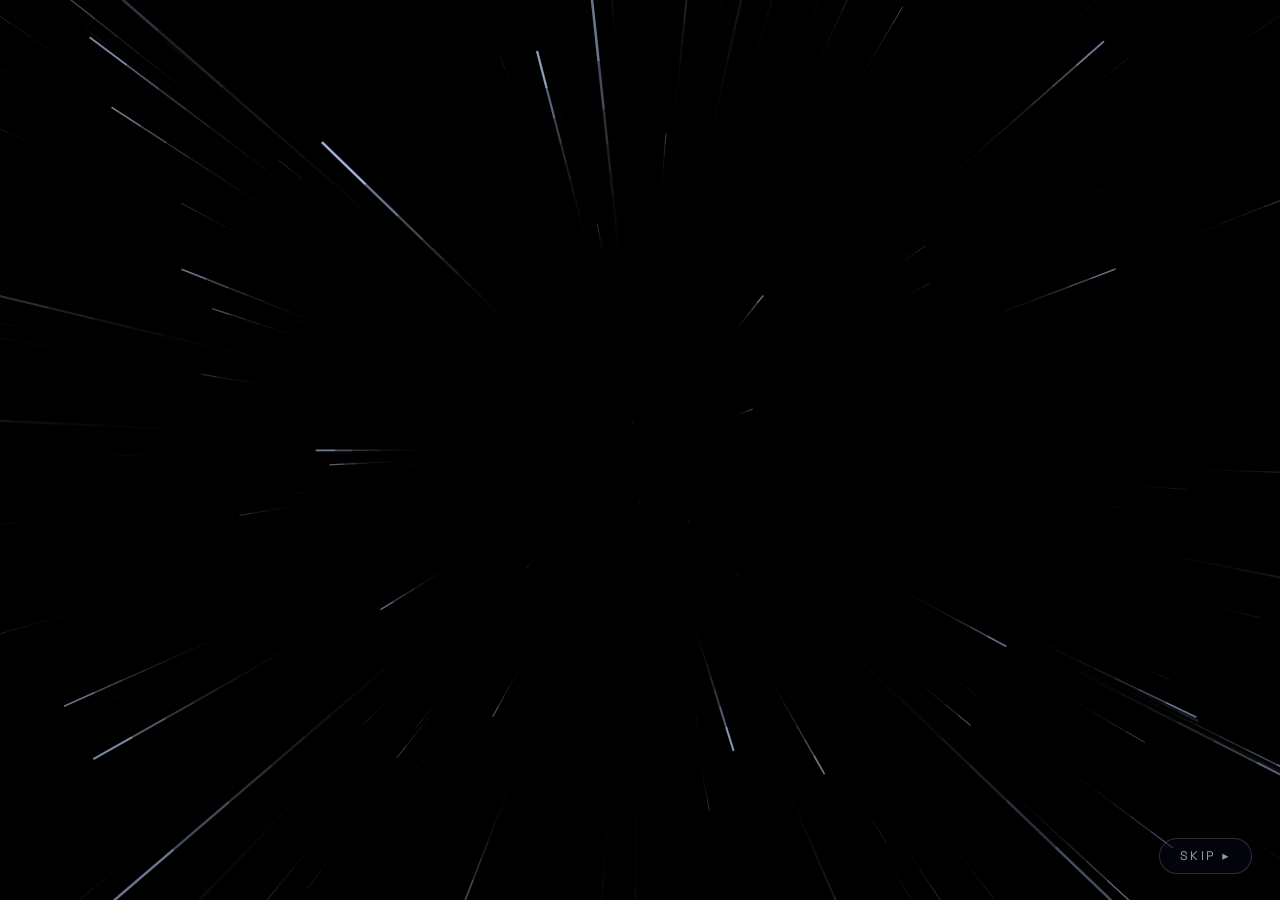
==== commit 3ad903b5: "feat: live terminal coding world + transmission beacon The coding page becomes a working terminal: v" ====
--- a/index.html
+++ b/index.html
@@ -61,7 +61,32 @@
       <span class="presence-dot"></span>
       <span id="presence-count">1</span> exploring now
     </div>
+
+    <!-- the beacon: who is Helix / signal back -->
+    <button class="beacon" id="beacon" type="button" title="Open transmission">
+      <span class="beacon-dot" aria-hidden="true"></span>
+      <span class="beacon-text">Transmission</span>
+    </button>
   </main>
+
+  <!-- the transmission: about + contact -->
+  <div class="transmission" id="transmission" hidden>
+    <div class="transmission-panel" role="dialog" aria-modal="true" aria-label="About Helix">
+      <div class="transmission-head">
+        <span class="transmission-title">&#9679; INCOMING TRANSMISSION &mdash; HELIX</span>
+        <button class="transmission-close" id="transmission-close" type="button">END &#10005;</button>
+      </div>
+      <div class="transmission-body">
+        <p class="tx-line">This is Helix &mdash; maker of films, garments, paintings, photographs and the occasional small machine. Five worlds, one galaxy, all under construction.</p>
+        <p class="tx-sub">signal back:</p>
+        <ul class="tx-links">
+          <li><a href="mailto:hello@example.com">email &mdash; hello@example.com</a></li>
+          <li><a href="https://github.com/raysr09" target="_blank" rel="noopener">github &mdash; raysr09</a></li>
+          <li><a href="#" rel="noopener">instagram &mdash; @yourhandle</a></li>
+        </ul>
+      </div>
+    </div>
+  </div>
 
   <!-- data + scripts (deferred; order matters: data first) -->
   <script src="data/planets.js" defer></script>
@@ -69,6 +94,7 @@
   <script src="js/galaxy.js" defer></script>
   <script src="js/intro.js" defer></script>
   <script src="js/secret.js" defer></script>
+  <script src="js/beacon.js" defer></script>
   <!-- presence.js loads the Supabase library by itself, and only
        once real keys have been added (demo mode needs nothing) -->
   <script src="js/presence.js" defer></script>
--- a/css/galaxy.css
+++ b/css/galaxy.css
@@ -147,6 +147,61 @@
 }
 @keyframes constellation-draw {
   to { stroke-dashoffset: 0; }
+}
+
+/* a touched secret star flares briefly (fires on any star — tells nothing) */
+.secret-star.flare::before {
+  animation: star-flare 0.55s ease-out;
+}
+@keyframes star-flare {
+  0%   { transform: translate(-50%, -50%) scale(1);   box-shadow: 0 0 4px rgba(200, 220, 255, 0.7); }
+  35%  { transform: translate(-50%, -50%) scale(3.4); box-shadow: 0 0 20px rgba(215, 235, 255, 0.95); opacity: 1; }
+  100% { transform: translate(-50%, -50%) scale(1);   box-shadow: 0 0 4px rgba(200, 220, 255, 0.7); }
+}
+
+/* the gleam that sweeps down the drawn blade */
+.constellation-gleam {
+  stroke: #ffffff;
+  stroke-width: 2.4;
+  stroke-linecap: round;
+  fill: none;
+  filter: drop-shadow(0 0 10px rgba(220, 240, 255, 1));
+}
+
+/* the strike: a slash of light opens the way to the door */
+.slash-overlay {
+  position: fixed;
+  inset: 0;
+  z-index: 70;
+  pointer-events: none;
+}
+.slash-overlay::before {
+  content: "";
+  position: absolute;
+  top: 50%;
+  left: 50%;
+  width: 160vmax;
+  height: 2px;
+  background: #fff;
+  box-shadow: 0 0 34px rgba(200, 225, 255, 0.95);
+  transform: translate(-50%, -50%) rotate(-35deg) scaleX(0);
+  animation: slash-cut 0.32s ease-out forwards;
+}
+@keyframes slash-cut {
+  to { transform: translate(-50%, -50%) rotate(-35deg) scaleX(1); }
+}
+.slash-overlay::after {
+  content: "";
+  position: absolute;
+  inset: 0;
+  background: #fff;
+  opacity: 0;
+  animation: slash-flash 0.55s ease 0.26s forwards;
+}
+@keyframes slash-flash {
+  0%   { opacity: 0; background: #fff; }
+  30%  { opacity: 0.9; background: #fff; }
+  100% { opacity: 1; background: #000; }
 }
 
 /* ---------- Nebula worlds (built by galaxy.js) ---------- */
@@ -371,6 +426,134 @@
 }
 @keyframes pulse-dot { 0%, 100% { opacity: 1; } 50% { opacity: 0.35; } }
 
+/* ---------- The transmission beacon (about + contact) ---------- */
+.beacon {
+  position: fixed;
+  top: 30px;
+  right: 30px;
+  z-index: 6;
+  display: flex;
+  align-items: center;
+  gap: 10px;
+  font-family: var(--font-ui);
+  font-size: 0.75rem;
+  letter-spacing: 0.18em;
+  text-transform: uppercase;
+  color: var(--text-soft);
+  padding: 10px 16px;
+  border-radius: 3px;
+  border: 1px solid rgba(150, 170, 220, 0.18);
+  background: rgba(8, 10, 26, 0.45);
+  backdrop-filter: blur(4px);
+  cursor: pointer;
+  transition: border-color 0.3s ease, color 0.3s ease, transform 0.3s ease;
+}
+.beacon:hover { border-color: rgba(150, 190, 255, 0.6); color: #fff; transform: translateY(-2px); }
+.beacon-dot {
+  position: relative;
+  width: 8px;
+  height: 8px;
+  border-radius: 50%;
+  background: #8fb4ff;
+  box-shadow: 0 0 10px #8fb4ff;
+}
+/* the expanding signal ring */
+.beacon-dot::after {
+  content: "";
+  position: absolute;
+  inset: -2px;
+  border-radius: 50%;
+  border: 1px solid rgba(143, 180, 255, 0.8);
+  animation: beacon-ping 2.6s ease-out infinite;
+}
+@keyframes beacon-ping {
+  0%   { transform: scale(1);   opacity: 0.9; }
+  70%  { transform: scale(3.2); opacity: 0; }
+  100% { transform: scale(3.2); opacity: 0; }
+}
+
+/* the transmission dialog */
+.transmission {
+  position: fixed;
+  inset: 0;
+  z-index: 45;
+  display: flex;
+  align-items: center;
+  justify-content: center;
+  padding: 24px;
+  background: rgba(2, 3, 10, 0.72);
+  backdrop-filter: blur(3px);
+}
+.transmission-panel {
+  width: min(520px, 100%);
+  background: #0a0c1c;
+  border: 1px solid rgba(150, 170, 220, 0.28);
+  box-shadow: 0 30px 90px rgba(0, 0, 0, 0.7), 0 0 50px rgba(120, 160, 255, 0.08);
+}
+.transmission.open .transmission-panel { animation: tx-in 0.35s ease; }
+@keyframes tx-in {
+  from { opacity: 0; transform: translateY(14px); }
+  to   { opacity: 1; transform: translateY(0); }
+}
+.transmission-head {
+  display: flex;
+  align-items: center;
+  justify-content: space-between;
+  gap: 16px;
+  padding: 12px 16px;
+  border-bottom: 1px solid rgba(150, 170, 220, 0.18);
+  font-family: ui-monospace, monospace;
+  font-size: 0.68rem;
+  letter-spacing: 0.22em;
+}
+.transmission-title { color: #8fb4ff; }
+.transmission-close {
+  font-family: ui-monospace, monospace;
+  font-size: 0.66rem;
+  letter-spacing: 0.18em;
+  color: var(--text-faint);
+  background: transparent;
+  border: 1px solid rgba(150, 170, 220, 0.25);
+  border-radius: 2px;
+  padding: 6px 10px;
+  cursor: pointer;
+  transition: color 0.25s ease, border-color 0.25s ease;
+}
+.transmission-close:hover { color: #fff; border-color: rgba(150, 190, 255, 0.7); }
+.transmission-body { padding: 22px 22px 26px; }
+.tx-line {
+  margin: 0;
+  font-family: var(--font-display);
+  font-size: 1.22rem;
+  line-height: 1.7;
+  color: #dde3f2;
+}
+.tx-sub {
+  margin: 22px 0 10px;
+  font-family: ui-monospace, monospace;
+  font-size: 0.66rem;
+  letter-spacing: 0.3em;
+  text-transform: uppercase;
+  color: var(--text-faint);
+}
+.tx-links {
+  margin: 0;
+  padding: 0;
+  list-style: none;
+}
+.tx-links li { margin: 8px 0; }
+.tx-links a {
+  font-family: ui-monospace, monospace;
+  font-size: 0.8rem;
+  letter-spacing: 0.08em;
+  color: var(--text-soft);
+  text-decoration: none;
+  border-bottom: 1px solid rgba(150, 170, 220, 0.25);
+  padding-bottom: 2px;
+  transition: color 0.25s ease, border-color 0.25s ease;
+}
+.tx-links a:hover { color: #fff; border-color: #8fb4ff; }
+
 /* ---------- A live-viewer ship: a distant, sleek dart ---------- */
 .ship {
   position: absolute;
@@ -409,6 +592,8 @@
   .helix-img { width: 90px; height: 90px; }
   .helix-word { font-size: 1.1rem; letter-spacing: 0.4em; text-indent: 0.4em; }
   .guide-text { display: none; }
+  .beacon-text { display: none; }
+  .beacon { top: 22px; right: 22px; }
   .nebula-name { font-size: 0.95rem; }
   .nebula-tagline { display: none; }
   /* larger tap target on touch screens */
@@ -419,5 +604,5 @@
 @media (prefers-reduced-motion: reduce) {
   .helix-img, .helix::before, .galaxy::before, .galaxy::after,
   .nebula, .nebula-cloud, .guide-icon, .presence-dot,
-  .secret-star::before, .ship .engine { animation: none !important; }
-}
+  .secret-star::before, .ship .engine, .beacon-dot::after { animation: none !important; }
+}
